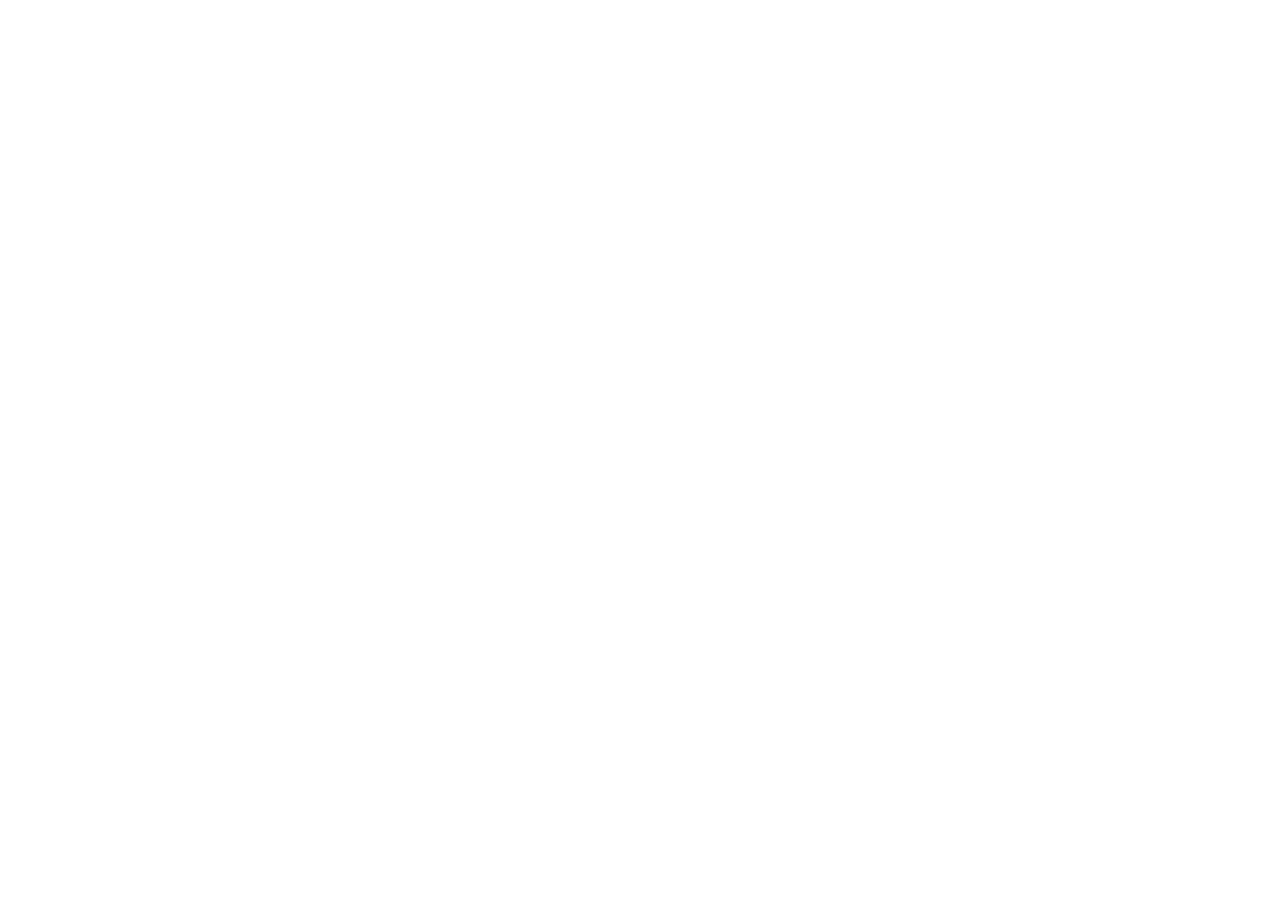
==== venn/index.html @ fa5903c3 "venn diagramm" ====
<!DOCTYPE html>
<html lang="en">
<head>
  <link rel="stylesheet" href="https://maxcdn.bootstrapcdn.com/bootstrap/3.3.7/css/bootstrap.min.css" integrity="sha384-BVYiiSIFeK1dGmJRAkycuHAHRg32OmUcww7on3RYdg4Va+PmSTsz/K68vbdEjh4u" crossorigin="anonymous">

  <script src="https://ajax.googleapis.com/ajax/libs/jquery/3.1.1/jquery.min.js"></script>
  <!-- <script src="https://ajax.googleapis.com/ajax/libs/jquery/1.12.4/jquery.min.js"></script> -->
  <script src="https://maxcdn.bootstrapcdn.com/bootstrap/3.3.7/js/bootstrap.min.js" integrity="sha384-Tc5IQib027qvyjSMfHjOMaLkfuWVxZxUPnCJA7l2mCWNIpG9mGCD8wGNIcPD7Txa" crossorigin="anonymous"></script>
  <script src="http://bioinfo.genotoul.fr/jvenn/src/canvas2svg.js"></script>
  <script src="http://bioinfo.genotoul.fr/jvenn/src/jvenn.min.js"></script>
  <script src="demovenn.js"></script>

</head>
<body>
  <div id="jvenn-container" style="margin: auto;"></div>
  <div class="modal fade" id="myModal" tabindex="-1" role="dialog" aria-labelledby="myModalLabel">
    <div class="modal-dialog" role="document">
      <div class="modal-content">
        <div class="modal-header">
          <button type="button" class="close" data-dismiss="modal" aria-label="Close"><span aria-hidden="true">&times;</span></button>
          <h4 class="modal-title" id="myModalLabel">Modal title</h4>
        </div>
        <div class="modal-body" id="myModalBody">
          ...
        </div>
        <div class="modal-footer">
          <button type="button" class="btn btn-default" data-dismiss="modal">Close</button>
        </div>
      </div>
    </div>
  </div>
</body>
</html>
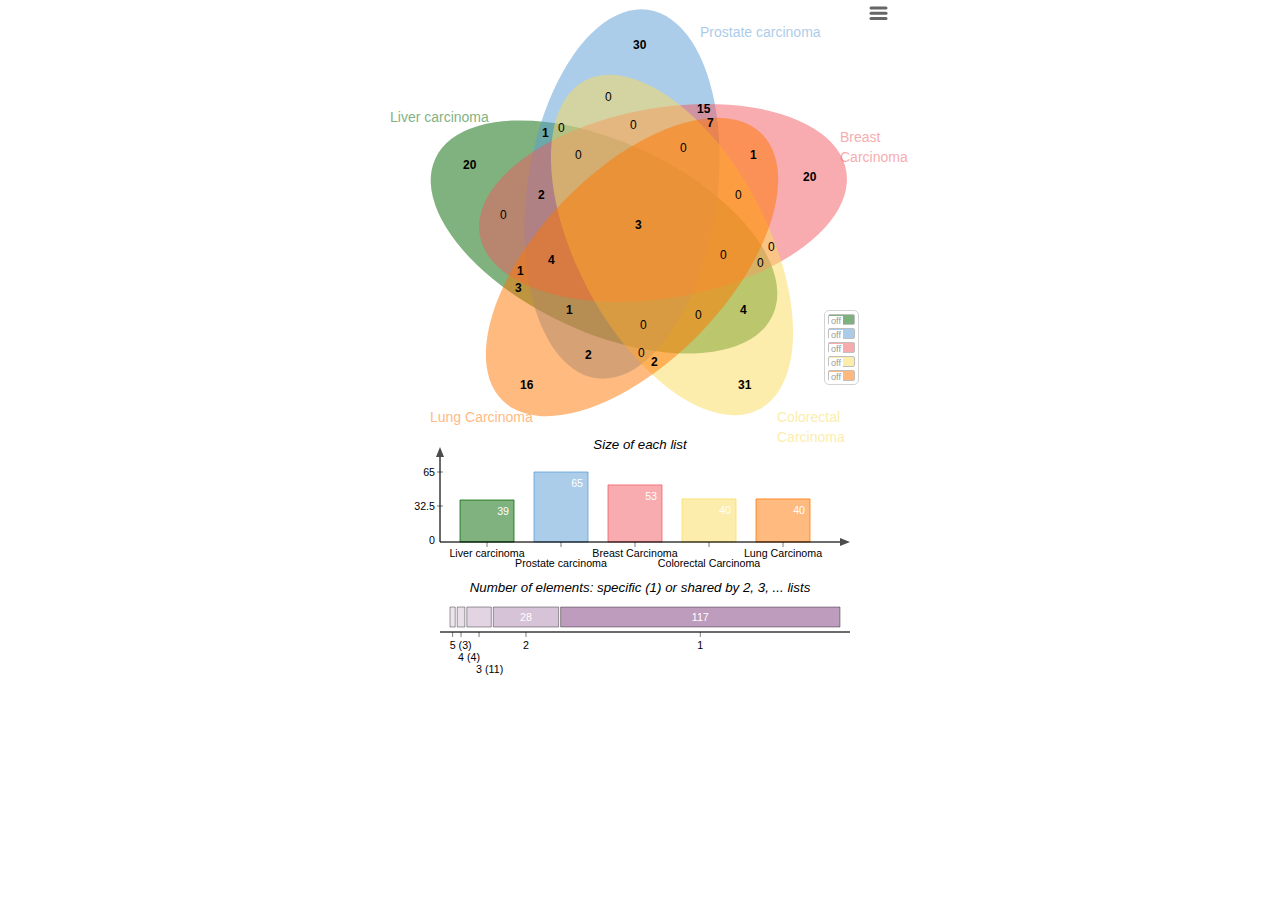
==== commit e620f88b: "venn diagramm" ====
--- a/venn/index.html
+++ b/venn/index.html
@@ -7,8 +7,8 @@
   <script src="https://ajax.googleapis.com/ajax/libs/jquery/3.1.1/jquery.min.js"></script>
   <!-- <script src="https://ajax.googleapis.com/ajax/libs/jquery/1.12.4/jquery.min.js"></script> -->
   <script src="https://maxcdn.bootstrapcdn.com/bootstrap/3.3.7/js/bootstrap.min.js" integrity="sha384-Tc5IQib027qvyjSMfHjOMaLkfuWVxZxUPnCJA7l2mCWNIpG9mGCD8wGNIcPD7Txa" crossorigin="anonymous"></script>
-  <script src="http://bioinfo.genotoul.fr/jvenn/src/canvas2svg.js"></script>
-  <script src="http://bioinfo.genotoul.fr/jvenn/src/jvenn.min.js"></script>
+  <script src="canvas2svg.js"></script>
+  <script src="jvenn.min.js"></script>
   <script src="demovenn.js"></script>
 
 </head>
